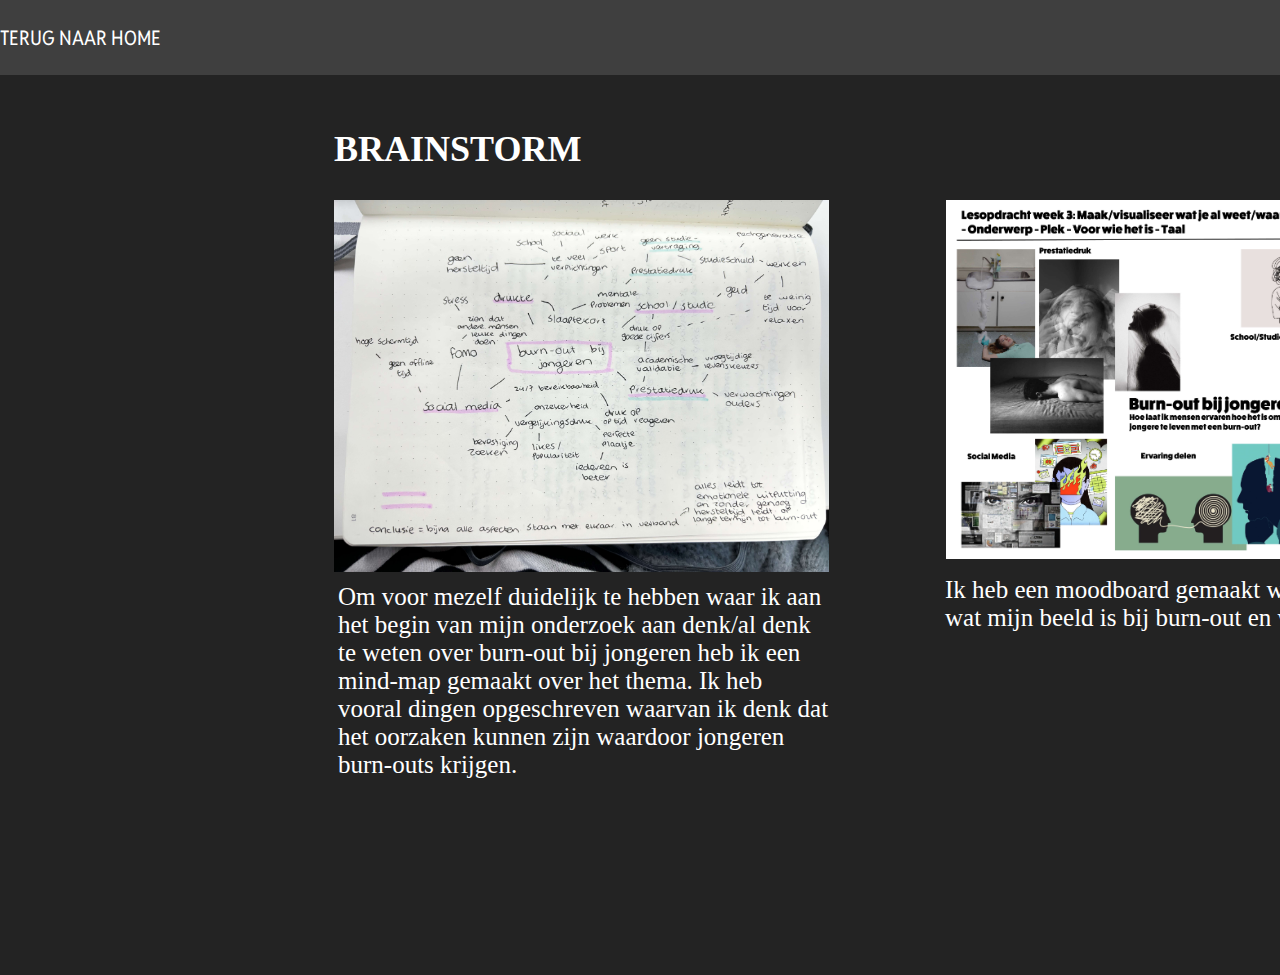
==== html/brainstorm.html @ f746b60d "Add files via upload" ====
<html lang="en"></html>
<head>
    <meta charset="UTF-8">
    <meta name="viewport" content="width=device-width, initial-scale=1.0">
    <title>Portfolio Jamie Kramer</title>
    <link rel="stylesheet" href="../css/style.css">
    <link rel="preconnect" href="https://fonts.googleapis.com">
    <link rel="preconnect" href="https://fonts.gstatic.com" crossorigin>
    <link
        href="https://fonts.googleapis.com/css2?family=Pixelify+Sans:wght@400..700&family=Reddit+Sans+Condensed:wght@200..900&display=swap"
        rel="stylesheet">

        <style>
            * {
        font-family: "Reddit Sans Condensed", sans-serif;
    
        margin: 0;
        padding: 0;
        box-sizing: border-box;
    
        
    }
    
    p {
        font-size: 20px;
    }
    body {
        background-color: #232323;
        
    }
    
    section {
        padding-left: 300px;
    }
    
    nav,
    a {
        border: none;
        margin: 0;
        padding: none;
    }
    
    
    nav {
        background-color: #3F3F3F;
        height: 75px;
        display: flex;
        justify-content: space-between;
        width: 100%;
        align-items: center;
    
    }
        </style>
</head>
<body>
    <nav>
        <a href="../index.html" class="logoIcon">
            <p>TERUG NAAR HOME</p>
        </a>
    </nav>

    <section>
        <div style="width: 100%; height: 100%; position: relative; background: #232323">
            <div style="width: 516px; height: 72px; left: 34px; top: 53px; position: absolute; color: white; font-size: 36px; font-family: Avenir Next Condensed; font-weight: 700; word-wrap: break-word">BRAINSTORM </div>

            <div style="position: absolute; flex-direction: column; justify-content: center; align-items: center; display: inline-flex">
            </div>
            
            <img style="width: 495px; height: 372px; left: 34px; top: 125px; position: absolute" src="../img/mindmap.jpg" />
         

            <img style="width: 507px; height: 359px; left: 646px; top: 125px; position: absolute" src="../img/moodboard.jpg" />

            <div style="width: 491px; height: 252px; left: 38px; top: 508px; position: absolute; color: white; font-size: 25px; font-family: Avenir Next Condensed; font-weight: 400; word-wrap: break-word">Om voor mezelf duidelijk te hebben waar ik aan het begin van mijn onderzoek aan denk/al denk te weten over burn-out bij jongeren heb ik een mind-map gemaakt over het thema. Ik heb vooral dingen opgeschreven waarvan ik denk dat het oorzaken kunnen zijn waardoor jongeren burn-outs krijgen. </div>

            <div style="width: 536px; height: 251px; left: 645px; top: 501px; position: absolute; color: white; font-size: 25px; font-family: Avenir Next Condensed; font-weight: 400; word-wrap: break-word">Ik heb een moodboard gemaakt waarin ik visualeer wat mijn beeld is bij burn-out en wat mijn doel is.</div>

        </div>
    </section>
</body>
</html>
---- css/style.css ----
/*dingen die voor alles gelden */

* {
    font-family: "Reddit Sans Condensed", sans-serif;

    margin: 0;
    padding: 0;
    box-sizing: border-box;

    
}

p {
    font-size: 20px;
}
body {
    background-color: #232323;
}

img,
figure {
    position: fixed;
    max-width: 100%;
    height: auto;
}

nav,
a {
    border: none;
    margin: 0;
}


nav {
    background-color: #3F3F3F;
    height: 75px;
    display: flex;
    justify-content: space-between;
    width: 100%;
    align-items: center;

}

a {
    text-decoration: none;
}

a:hover {
    text-decoration: underline;
}

p,
a {
    color: white;
}

h1 {
    font-size: 36;
    color: white;
}

h2{
    font-size: 25;
    color: white;
}
/*index.html*/
.kruishoofd {
    width: 672px;
    height: 950px;
    left: 28vw;
}

.whyBubble {
    width: 197.549px;
    height: 197.549px;
    left: 20vw;
    top: 6vw;
    transition: transform 0.2s ease;
     /* Zorgt voor een vloeiende overgang */
     transform-origin: center;

}

.verantwoordingBubble {
    width: 197.549px;
    height: 197.549px;
    left: 57vw;
    top: 6vw;
    transition: transform 0.2s ease;
     /* Zorgt voor een vloeiende overgang */
     transform-origin: center;

}

.verantwoordingBubble:hover {
    transform: scale(1.3);
}

.brainstormBubble {
    width: 197.549px;
    height: 197.549px;
    left: 4vw;
    top: 14vw;
    transition: transform 0.2s ease;
     /* Zorgt voor een vloeiende overgang */
     transform-origin: center;

}
.brainstormBubble:hover {
    transform: scale(1.3);
}

.onderzoekBubble {
    width: 197.549px;
    height: 197.549px;
    left: 77vw;
    top: 15vw;
    transition: transform 0.2s ease;
     /* Zorgt voor een vloeiende overgang */
     transform-origin: center;

}

.onderzoekBubble:hover {
    transform: scale(1.3);
}

.personaBubble {
    width: 197.549px;
    height: 197.549px;
    left: 10vw;
    top: 34vw;
    transition: transform 0.2s ease;
     /* Zorgt voor een vloeiende overgang */
     transform-origin: center;
}

.personaBubble:hover {
    transform: scale(1.3);
}

.conclusieBubble {
    width: 197.549px;
    height: 197.549px;
    left: 73vw;
    top: 36vw;
    transition: transform 0.2s ease;
     /* Zorgt voor een vloeiende overgang */
     transform-origin: center;

}

.conclusieBubble:hover {
    transform: scale(1.3);
}

.quote1 {
    font-size: 36px;
    color: white;
    width: 100%;
    height: 100%;
    text-align: center;
    position: absolute;
    top: 100px;  /* 50px vanaf de bovenkant van de container */
    left: 580px; /* 100px vanaf de linkerkant van de container */
    word-wrap: break-word;
}

.quote1Positie {
    position: relative;
}



.whyBubble:hover {
    transform: scale(1.3);
}




/*dingen voor WHY + Startvraag*/
.container {
    display: flex;
    justify-content: space-between;
    align-items: flex-start; /* Zorg ervoor dat ze aan de bovenkant uitgelijnd zijn */
    padding: 100px; /* Voeg wat padding toe voor een betere uitstraling */
}

.startvraag, .doelgroep {
    width: 45%; /* Beide secties nemen ongeveer de helft van de breedte in */
}

.doelgroep {
    margin-left: auto; /* Schuift de 'doelgroep' sectie naar rechts */
    padding-top: 50px;
    position: relative;
}

.startvraag {
    padding-left: 40px;
}
.startvraag2 {
    padding-top: 50px;
}
.vraag1 {
    padding-top: 20px;
}
.vraag2 {
    padding-top: 40px;
}

.why {
    padding-top: 200px;
}

.nina1 {
    width: 300px;
    height: 300px;
    top: 215px;
    left: 68,5;
}

.kees1 {
    width: 300px;
    height: 300px;
    top: 600px;
    left: 68,5;
}


.genxtekst {
    position: absolute;
    top: 450px;  /* 50px vanaf de bovenkant van de container */

    
}



/*dingen voor brainstorm*/

/*dingen voor Verantwoording vorm*/
.verantwoordingtitel{
    left: 60px;
}


.afbeeldingenverantwoording {
    flex: 1; /* Zorg ervoor dat deze sectie kan uitbreiden */
    max-width: 50%; /* Zorg ervoor dat het niet te breed wordt */
}

.tekstenverantwoording {
    flex: 1; /* Zorg ervoor dat deze sectie kan uitbreiden */
    max-width: 50%; /* Zorg ervoor dat het niet te breed wordt */
   
}
.rox {
    width: 471px;
    height: 326px;
    top: 155px;
    left: 150px;
}

.opmaak {
    width: 471px;
    height: 265px;
    top: 508px;
    left: 150px;
}

/*.tekstrox1 {

    left: 200px;
}

.tekstrox2 {
    
    left: 200px;
}*/

/*dingen voor onderzoek*/

/*dingen voor persona*/

/*dingen voor conclusie*/
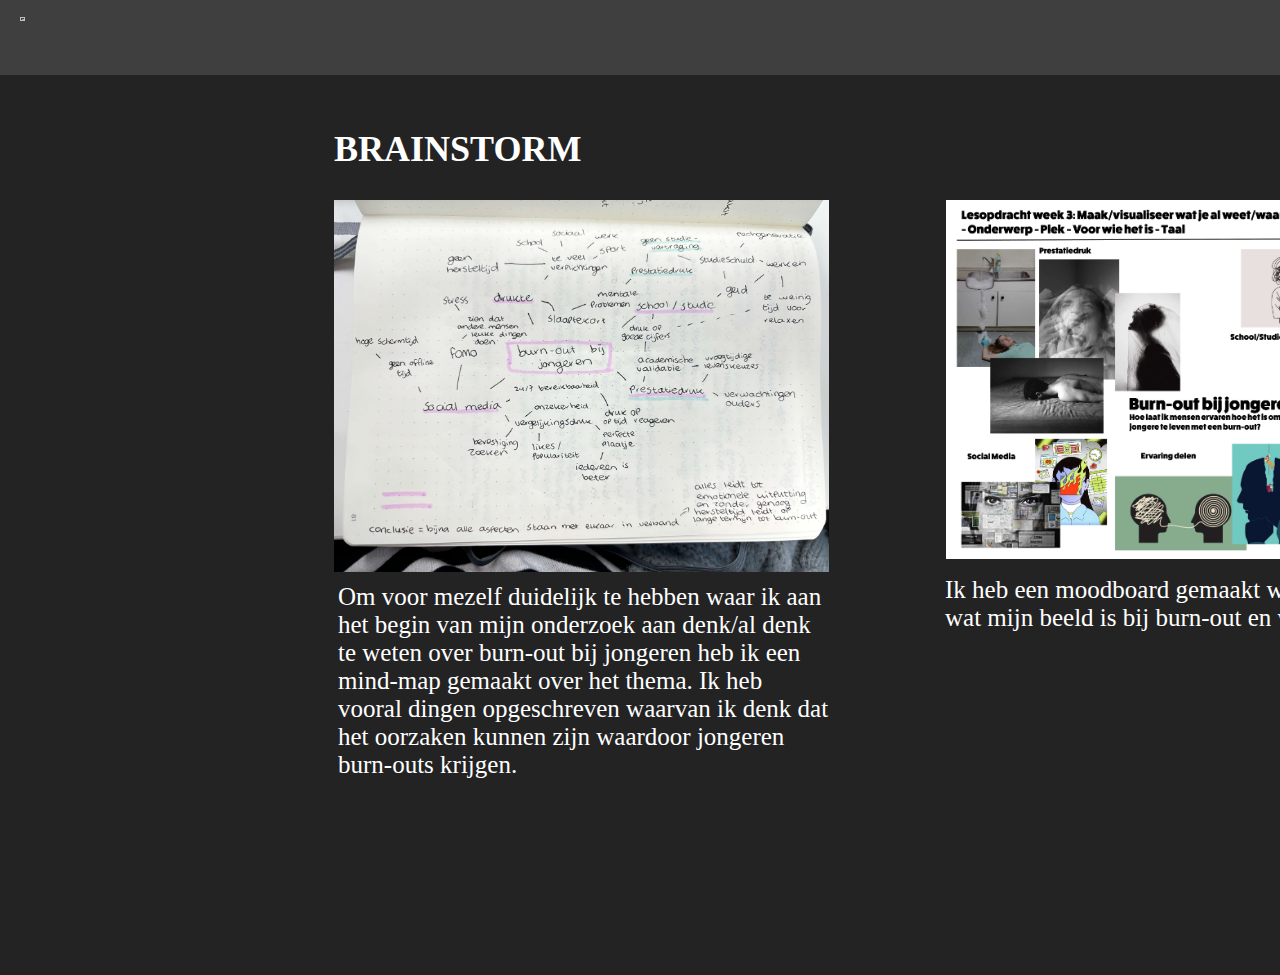
==== commit 58e5674a: "Update brainstorm.html" ====
--- a/html/brainstorm.html
+++ b/html/brainstorm.html
@@ -50,12 +50,22 @@
         align-items: center;
     
     }
-        </style>
+    .arrow2{
+            display: flex;
+            position: absolute;
+            justify-content: flex-start;
+            width: 6%;
+            margin: 0px 20px;
+            top: 17px;
+        }
+    </style>
 </head>
+
 <body>
     <nav>
-        <a href="../index.html" class="logoIcon">
-            <p>TERUG NAAR HOME</p>
+        <a href="../index.html" >
+            <img src="../img/Arrow 2.png" alt="" class="arrow2">
+            
         </a>
     </nav>
 
@@ -78,4 +88,4 @@
         </div>
     </section>
 </body>
-</html>+</html>
--- a/css/style.css
+++ b/css/style.css
@@ -180,45 +180,25 @@
 
 
 /*dingen voor WHY + Startvraag*/
-.container {
-    display: flex;
-    justify-content: space-between;
-    align-items: flex-start; /* Zorg ervoor dat ze aan de bovenkant uitgelijnd zijn */
-    padding: 100px; /* Voeg wat padding toe voor een betere uitstraling */
-}
-
-.startvraag, .doelgroep {
-    width: 45%; /* Beide secties nemen ongeveer de helft van de breedte in */
-}
 
 .doelgroep {
     margin-left: auto; /* Schuift de 'doelgroep' sectie naar rechts */
     padding-top: 50px;
-    position: relative;
+    
 }
 
 .startvraag {
-    padding-left: 40px;
-}
-.startvraag2 {
     padding-top: 50px;
-}
-.vraag1 {
-    padding-top: 20px;
-}
-.vraag2 {
-    padding-top: 40px;
-}
-
-.why {
-    padding-top: 200px;
-}
+    word-wrap: break-word;
+}
+
 
 .nina1 {
     width: 300px;
     height: 300px;
     top: 215px;
     left: 68,5;
+    position: relative;
 }
 
 .kees1 {
@@ -226,6 +206,11 @@
     height: 300px;
     top: 600px;
     left: 68,5;
+    position: relative;
+}
+
+section {
+    padding-left: 350px;
 }
 
 
@@ -236,52 +221,74 @@
     
 }
 
-
-
-/*dingen voor brainstorm*/
-
-/*dingen voor Verantwoording vorm*/
-.verantwoordingtitel{
-    left: 60px;
-}
-
-
-.afbeeldingenverantwoording {
-    flex: 1; /* Zorg ervoor dat deze sectie kan uitbreiden */
-    max-width: 50%; /* Zorg ervoor dat het niet te breed wordt */
-}
-
-.tekstenverantwoording {
-    flex: 1; /* Zorg ervoor dat deze sectie kan uitbreiden */
-    max-width: 50%; /* Zorg ervoor dat het niet te breed wordt */
-   
-}
-.rox {
-    width: 471px;
-    height: 326px;
-    top: 155px;
-    left: 150px;
-}
-
-.opmaak {
-    width: 471px;
-    height: 265px;
-    top: 508px;
-    left: 150px;
-}
-
-/*.tekstrox1 {
-
-    left: 200px;
-}
-
-.tekstrox2 {
-    
-    left: 200px;
-}*/
-
-/*dingen voor onderzoek*/
-
-/*dingen voor persona*/
-
-/*dingen voor conclusie*/+/* onderzoek bubbels*/
+
+.photo {
+    width: 197.549px;
+    height: 197.549px;
+    left: 4vw;
+    top: 14vw;
+    transition: transform 0.2s ease;
+     /* Zorgt voor een vloeiende overgang */
+     transform-origin: center;
+
+}
+.photo:hover {
+    transform: scale(1.3);
+}
+
+.interview {
+    width: 197.549px;
+    height: 197.549px;
+    left: 4vw;
+    top: 14vw;
+    transition: transform 0.2s ease;
+     /* Zorgt voor een vloeiende overgang */
+     transform-origin: center;
+
+}
+.interview:hover {
+    transform: scale(1.3);
+}
+
+.post {
+    width: 197.549px;
+    height: 197.549px;
+    left: 4vw;
+    top: 14vw;
+    transition: transform 0.2s ease;
+     /* Zorgt voor een vloeiende overgang */
+     transform-origin: center;
+
+}
+.post:hover {
+    transform: scale(1.3);
+}
+
+.hu {
+    width: 197.549px;
+    height: 197.549px;
+    left: 4vw;
+    top: 14vw;
+    transition: transform 0.2s ease;
+     /* Zorgt voor een vloeiende overgang */
+     transform-origin: center;
+
+}
+.hu:hover {
+    transform: scale(1.3);
+}
+
+.desk {
+    width: 197.549px;
+    height: 197.549px;
+    left: 4vw;
+    top: 14vw;
+    transition: transform 0.2s ease;
+     /* Zorgt voor een vloeiende overgang */
+     transform-origin: center;
+
+}
+.desk:hover {
+    transform: scale(1.3);
+}
